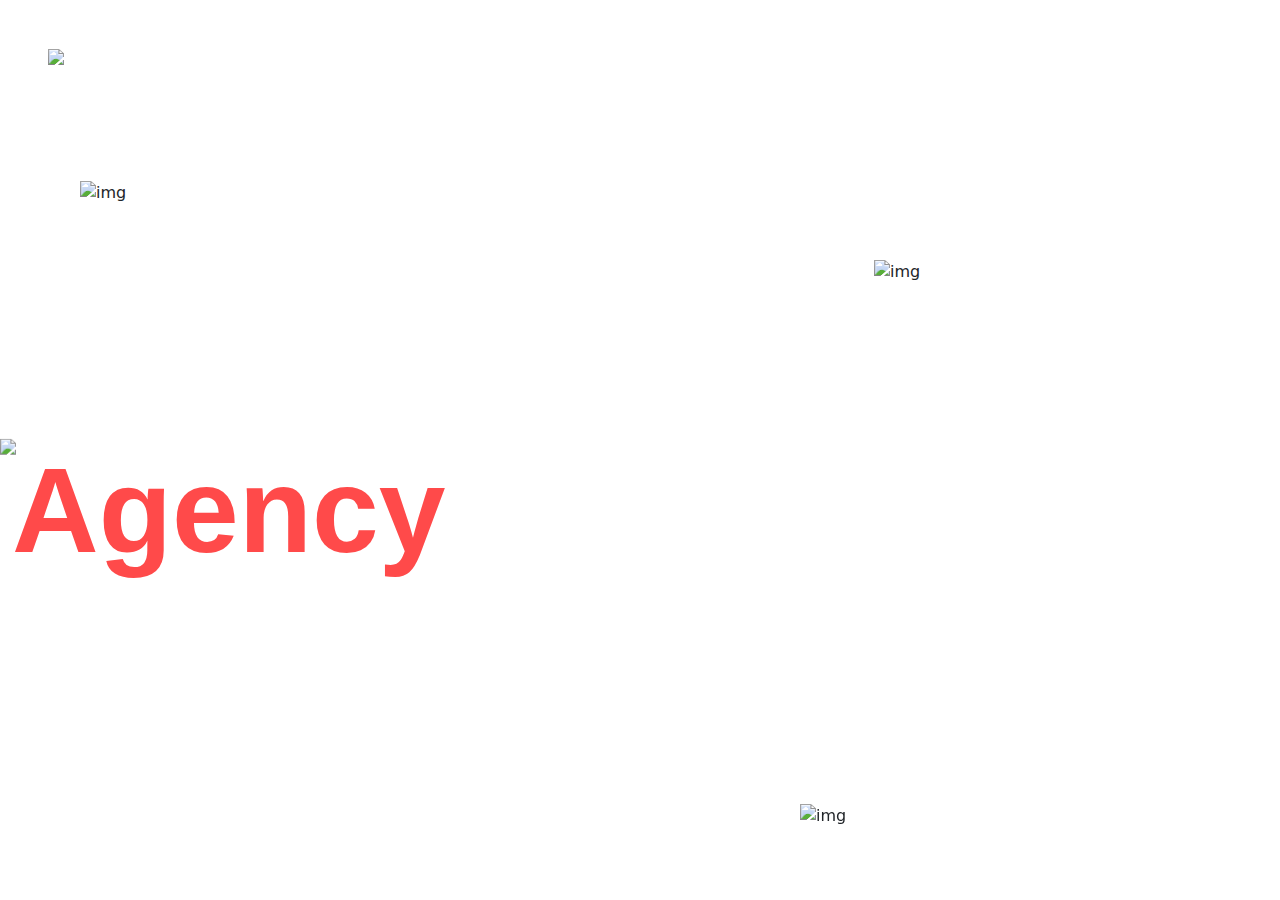
==== pages/creative-agency/index.html @ 755596d2 "[New pages creative agency]" ====
<!doctype html>
<html lang="en">

<head>
    <!-- Required meta tags -->
    <meta charset="utf-8">
    <meta name="viewport" content="width=device-width, initial-scale=1">

    <!-- CSS Syles -->
    <link rel="stylesheet" href="/sass/css/bootstrap.css">
    <!-- <link rel="stylesheet" href="css/style.css"> -->
    <link rel="stylesheet" href="sass/css/style.min.css">
    <!-- Fontawesome -->
    <link rel="stylesheet" href="/sass/css/fontawesome/css/all.min.css">
    <link rel="icon" href="image/icon.png">
    <title>Flyn > Creative Agency</title>
</head>

<body>
    <header>
        <div class="d-flex align-items-center">
            <div><img src="https://preview.droitthemes.com/wp/flyn/wp-content/themes/flyn/assets/img/logo/logo.png" alt="logo"></div>
            <small class="ms-4 d-none d-xl-block"><b>+8801718787756</b></small>
            <span class="ms-4 d-none d-xl-block">/</span>
            <small class="ms-4 d-none d-xl-block"><b>santokhan1999@gmail.com</b></small>
        </div>

        <div>
            <div class="d-flex ms-auto">
                <a class="" href="#">Home</a>
                <a class="" href="#">Pages</a>
                <a class="" href="#">Portfolio</a>
                <a class="" href="#">Blog</a>
                <a class="" href="#">Shop</a>
            </div>
        </div>
    </header>

    <main>
        <section class="section-1">
            <div class="container">
                <div class="row">
                    <div class="col position-relative">
                        <div class="bg-dot-box"><img src="https://preview.droitthemes.com/wp/flyn/wp-content/uploads/2021/01/home-top-left-shaope.png" alt="dot-box"></div>
                        <div class="creative-agency">
                            <div class="title-1">Creative</div>
                            <div class="title-2">Agency</div>
                        </div>
                    </div>
                </div>
            </div>
        </section>
    </main>

    <aside>

    </aside>

    <footer>
        <div>
            <a href="#"><i class="fab fa-facebook-f" aria-hidden="true"></i></a>
            <a href="#"><i class="fab fa-twitter" aria-hidden="true"></i></a>
            <a href="#"><i class="fab fa-instagram" aria-hidden="true"></i></a>
            <!-- <a href="#"><i class="fab fa-youtube" aria-hidden="true"></i></a> -->
        </div>
        <div>
            <div class="mx-4">
                <span class="mx-4">Prev</span>|<span class="mx-4">Next</span>
            </div>
    </footer>
    <div class="ab-shape-1">
        <img src="https://lh3.googleusercontent.com/[base64]w333-h291-no?authuser=1"
            alt="img" width="100%">
    </div>
    <div class="ab-shape-2">
        <img src="https://lh3.googleusercontent.com/[base64]w333-h291-no?authuser=1"
            alt="img" width="100%">
    </div>
    <div class="ab-shape-3">
        <img src="https://lh3.googleusercontent.com/[base64]w333-h291-no?authuser=1"
            alt="img" width="100%">
    </div>

    <!-- jQuery first for use in next scripts -->
    <script src="/js/jquery-3.5.1.min.js" async></script>
    <script src="/js/bootstrap.bundle.js" async></script>
    <script src="/js/owl.carousel.js" async></script>
    <script src="/js/scrollreveal.js" async></script>
    <script src="/js/app.js" async>
    </script>
</body>

</html>
---- pages/creative-agency/sass/css/style.min.css ----
body header{position:fixed;color:white;width:100vw;display:-webkit-box;display:-ms-flexbox;display:flex;-webkit-box-pack:justify;-ms-flex-pack:justify;justify-content:space-between;-webkit-box-align:center;-ms-flex-align:center;align-items:center;padding:3rem}body header a{text-decoration:none;color:white;font-weight:600;margin:0 1.125rem}body header a:last-child{margin:0 0 0 1.125rem}body main{width:100%;height:100vh;color:white}body main .section-1{width:100%;height:100%;display:-webkit-box;display:-ms-flexbox;display:flex;-webkit-box-align:center;-ms-flex-align:center;align-items:center;background:url("https://preview.droitthemes.com/wp/flyn/wp-content/uploads/2021/03/first_banner.jpg");background-repeat:no-repeat;background-size:cover;background-position:center}body main .section-1 .bg-dot-box{position:absolute;left:0;top:50%;-webkit-transform:translateY(-50%);transform:translateY(-50%);z-index:0}body main .section-1 .creative-agency{position:relative;font-family:"Playfair Display", Sans-serif;font-size:120px;font-weight:bold;line-height:120px;z-index:10}body main .section-1 .creative-agency .title-1{color:white;line-height:1}body main .section-1 .creative-agency .title-2{color:#ff4a4a;line-height:1}body aside{position:fixed}body footer{position:fixed;left:0;bottom:0;width:100%;display:-webkit-box;display:-ms-flexbox;display:flex;-webkit-box-pack:justify;-ms-flex-pack:justify;justify-content:space-between;-webkit-box-align:center;-ms-flex-align:center;align-items:center;color:white;padding:3rem}body footer a{text-decoration:none;color:white;font-weight:600;margin:0 .75rem}body footer a:last-child{margin:0 0 0 .75rem}body .ab-shape-1{position:absolute;left:80px;top:180px;width:80px}body .ab-shape-2{position:absolute;right:326px;top:259px;width:80px}body .ab-shape-3{position:absolute;left:800px;bottom:72px;width:80px}
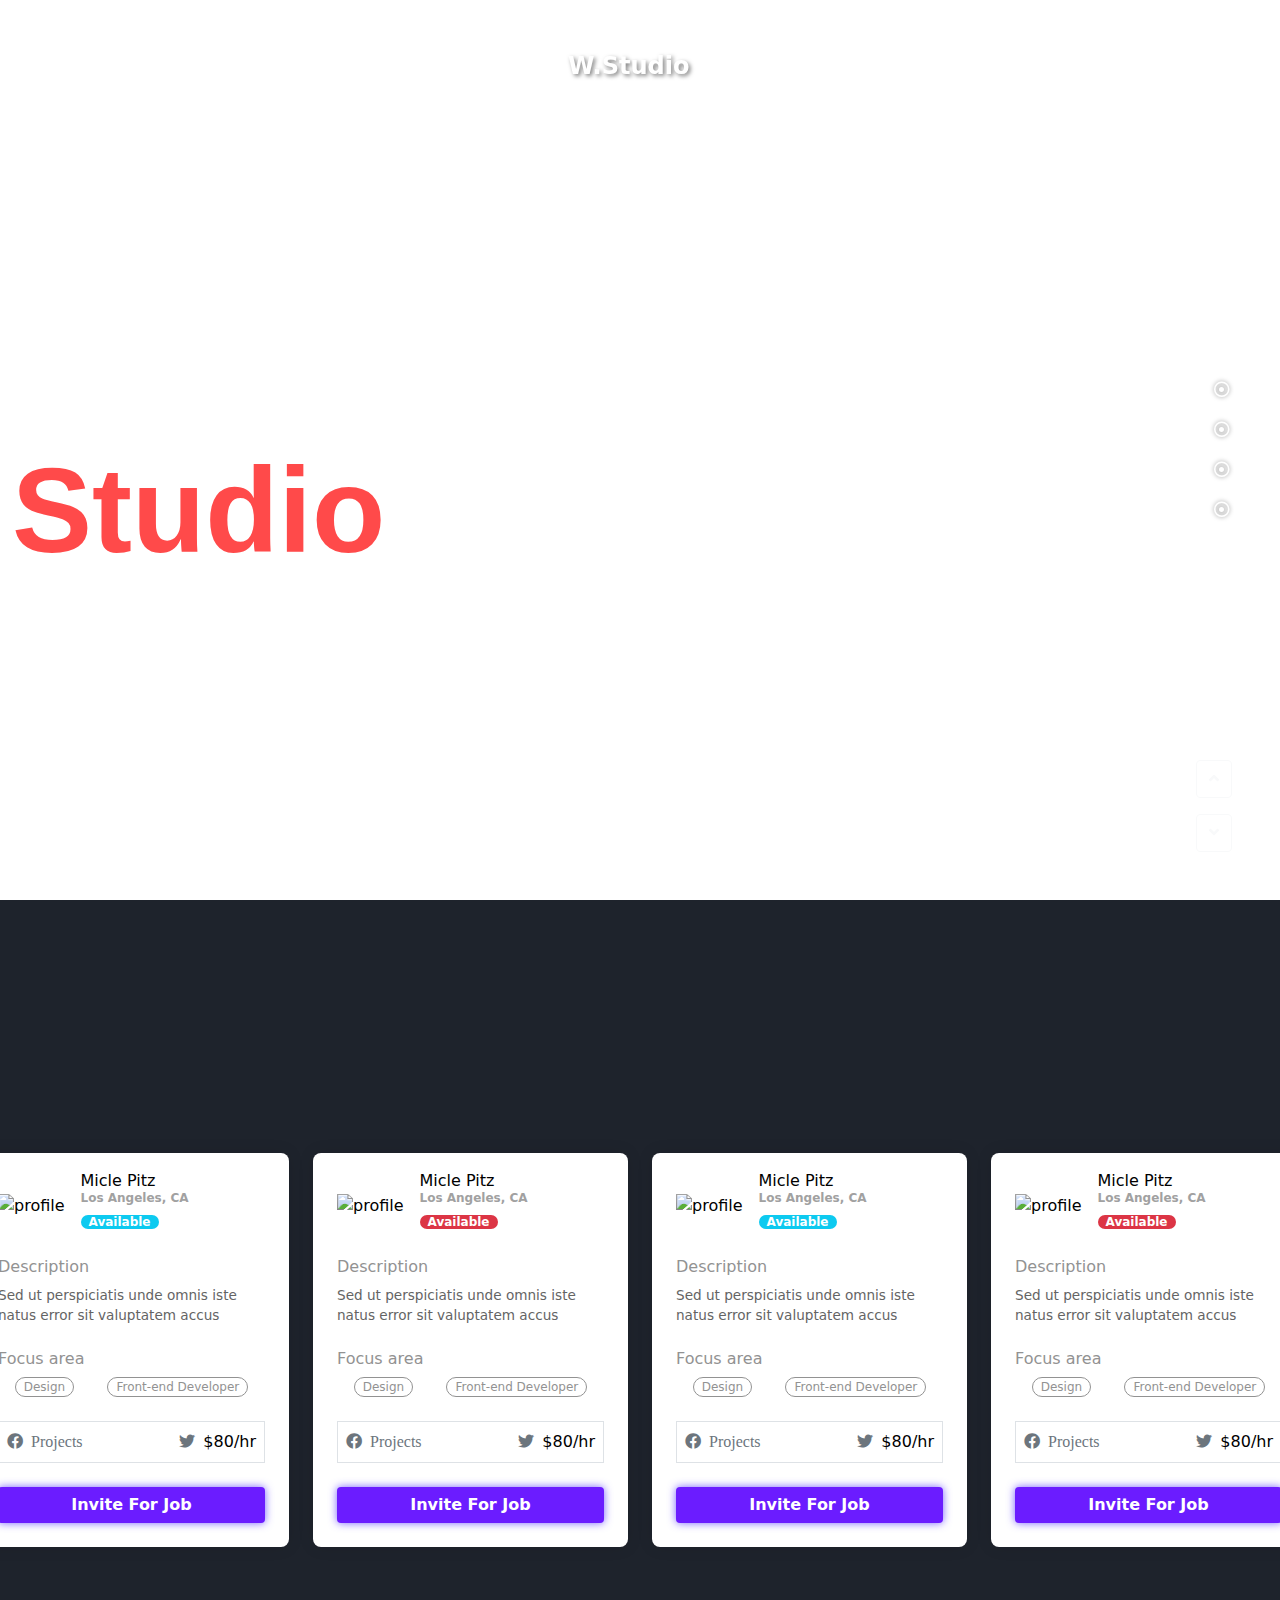
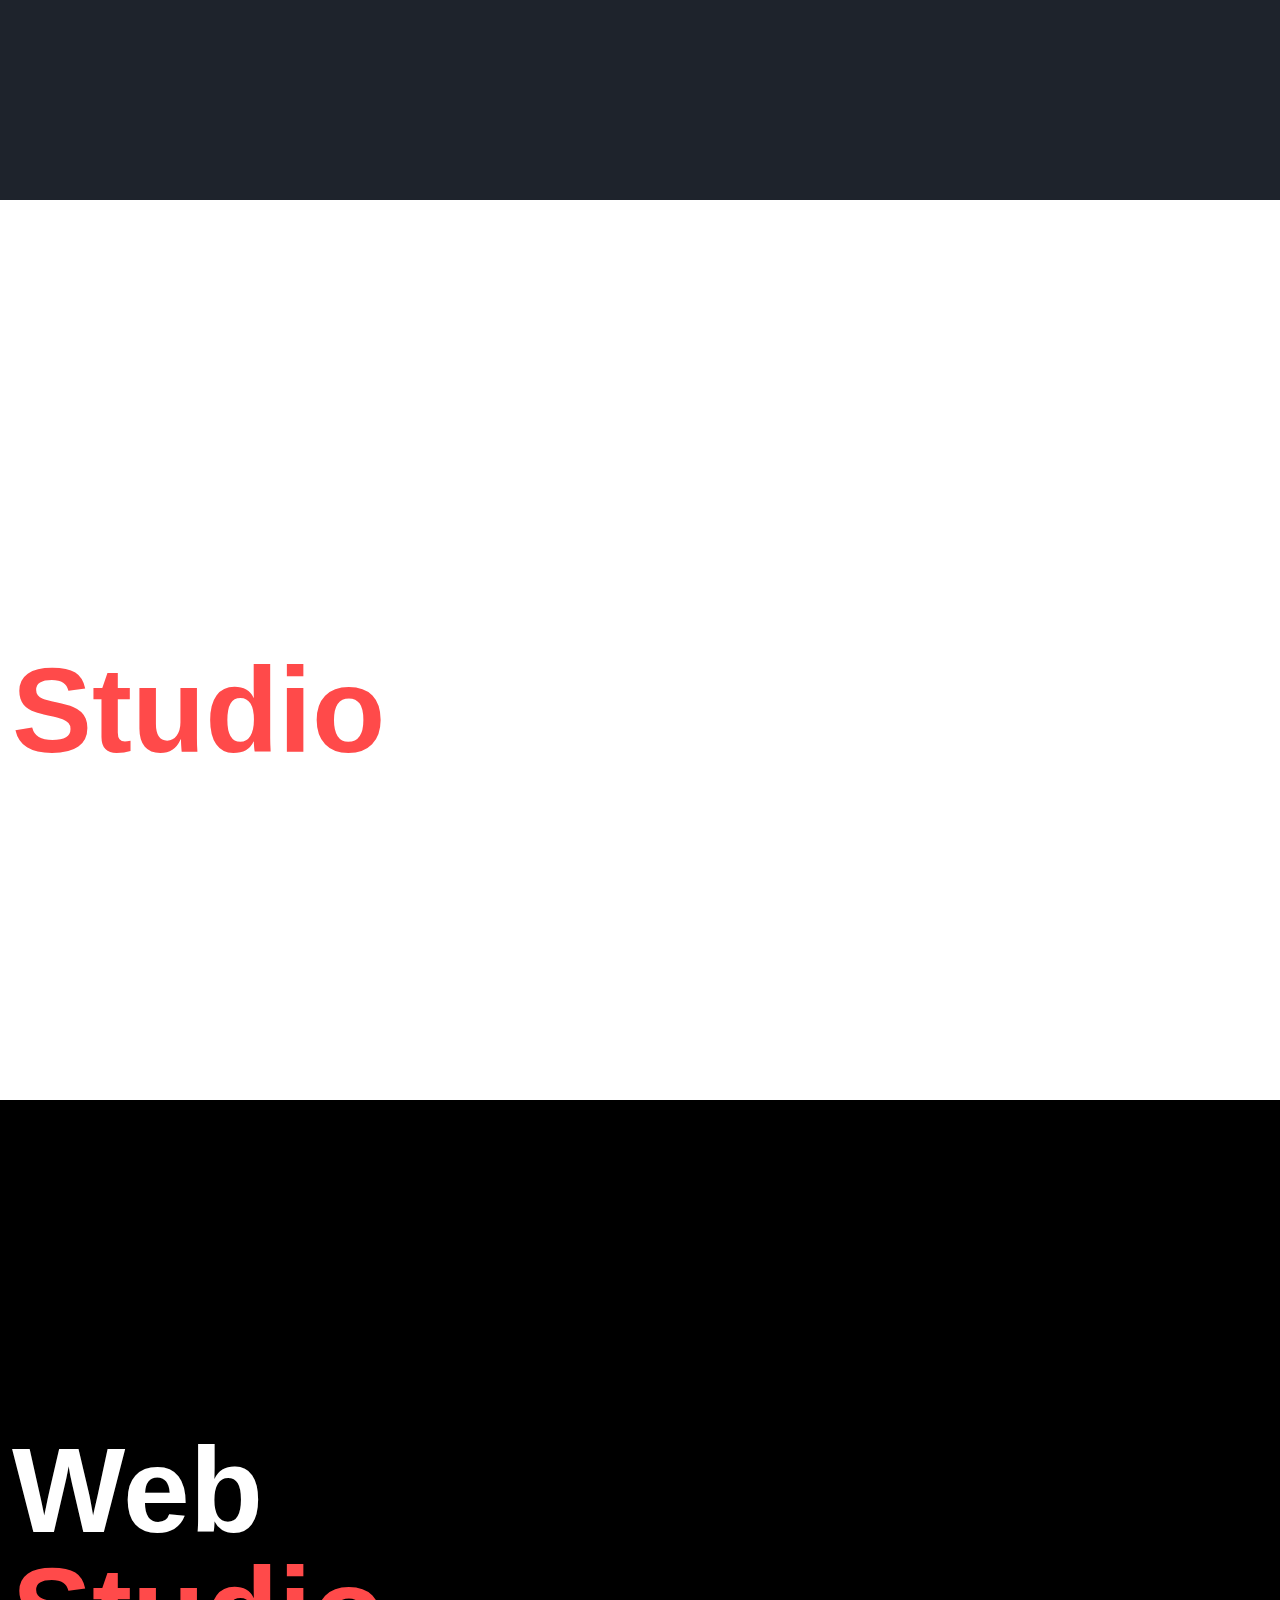
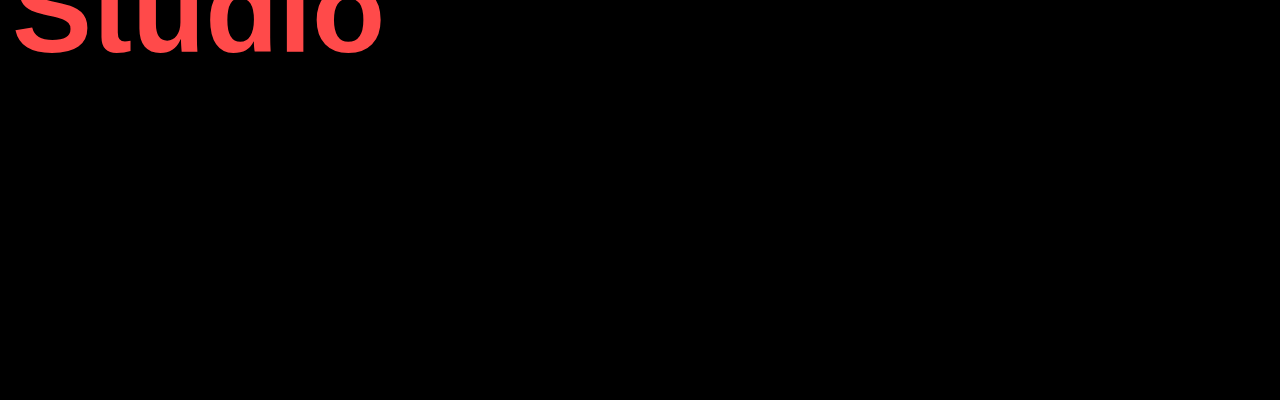
==== commit 0aaa08a0: "[Web Studio Page]" ====
--- a/pages/creative-agency/index.html
+++ b/pages/creative-agency/index.html
@@ -19,10 +19,12 @@
 <body>
     <header>
         <div class="d-flex align-items-center">
-            <div><img src="https://preview.droitthemes.com/wp/flyn/wp-content/themes/flyn/assets/img/logo/logo.png" alt="logo"></div>
-            <small class="ms-4 d-none d-xl-block"><b>+8801718787756</b></small>
+            <small class="d-none d-xl-block"><b>+8801718787756</b></small>
             <span class="ms-4 d-none d-xl-block">/</span>
             <small class="ms-4 d-none d-xl-block"><b>santokhan1999@gmail.com</b></small>
+        </div>
+        <div>
+            <div class="logo">W.Studio</div>
         </div>
 
         <div>
@@ -37,14 +39,167 @@
     </header>
 
     <main>
-        <section class="section-1">
+        <section class="section-1" id="sctn1">
             <div class="container">
                 <div class="row">
                     <div class="col position-relative">
-                        <div class="bg-dot-box"><img src="https://preview.droitthemes.com/wp/flyn/wp-content/uploads/2021/01/home-top-left-shaope.png" alt="dot-box"></div>
-                        <div class="creative-agency">
-                            <div class="title-1">Creative</div>
-                            <div class="title-2">Agency</div>
+                        <div class="bg-dot-box">
+                            <img src="https://lh3.googleusercontent.com/[base64]s375-no?authuser=3"
+                                alt="dot" width="100%">
+                        </div>
+                        <div class="main-title">
+                            <div class="title-1">Web</div>
+                            <div class="title-2">Studio</div>
+                        </div>
+                    </div>
+                </div>
+            </div>
+        </section>
+        <section class="section-2" id="sctn1">
+            <div class="container">
+                <div class="row">
+                    <div class="col">
+                        <div class="f-card">
+                            <div class="d-flex align-items-center mb-4">
+                                <div><img src="https://encrypted-tbn0.gstatic.com/images?q=tbn:ANd9GcR4jyIZKnCnSctH43DTboAeajoTwEeJPFbk_A&usqp=CAU" alt="profile" width="51"></div>
+                                <div class="ms-3">
+                                    <h6 class="name">Micle Pitz</h6>
+                                    <small class="sub-title">Los Angeles, CA</small><br>
+                                    <small class="bg-info text-white rounded-pill px-2" type="small">Available</small>
+                                </div>
+                            </div>
+                            <div class="mb-4">
+                                <h6 class="des">Description</h6>
+                                <p>Sed ut perspiciatis unde omnis iste natus error sit valuptatem accus</p>
+                            </div>
+                            <div class="mb-4">
+                                <h6 class="des">Focus area</h6>
+                                <div class="d-flex justify-content-around">
+                                    <a class="link" href="#">Design</a>
+                                    <a class="link" href="#">Front-end Developer</a>
+                                </div>
+                            </div>
+                            <div class="d-flex justify-content-between align-items-center mt-3 border">
+                                <div class="p-2"><i class="fab fa-facebook text-secondary"><span class="px-2">Projects</span></i></div>
+                                <div><i class="fab fa-twitter text-secondary"></i><span class="px-2">$80/hr</span></div>
+                            </div>
+                            <button class="btn" type="button">Invite For Job</button>
+                        </div>
+                    </div>
+                    <div class="col">
+                        <div class="f-card">
+                            <div class="d-flex align-items-center mb-4">
+                                <div><img src="https://encrypted-tbn0.gstatic.com/images?q=tbn:ANd9GcR4jyIZKnCnSctH43DTboAeajoTwEeJPFbk_A&usqp=CAU" alt="profile" width="51"></div>
+                                <div class="ms-3">
+                                    <h6 class="name">Micle Pitz</h6>
+                                    <small class="sub-title">Los Angeles, CA</small><br>
+                                    <small class="bg-danger text-white rounded-pill px-2" type="small">Available</small>
+                                </div>
+                            </div>
+                            <div class="mb-4">
+                                <h6 class="des">Description</h6>
+                                <p>Sed ut perspiciatis unde omnis iste natus error sit valuptatem accus</p>
+                            </div>
+                            <div class="mb-4">
+                                <h6 class="des">Focus area</h6>
+                                <div class="d-flex justify-content-around">
+                                    <a class="link" href="#">Design</a>
+                                    <a class="link" href="#">Front-end Developer</a>
+                                </div>
+                            </div>
+                            <div class="d-flex justify-content-between align-items-center mt-3 border">
+                                <div class="p-2"><i class="fab fa-facebook text-secondary"><span class="px-2">Projects</span></i></div>
+                                <div><i class="fab fa-twitter text-secondary"></i><span class="px-2">$80/hr</span></div>
+                            </div>
+                            <button class="btn" type="button">Invite For Job</button>
+                        </div>
+                    </div>
+                    <div class="col">
+                        <div class="f-card">
+                            <div class="d-flex align-items-center mb-4">
+                                <div><img src="https://encrypted-tbn0.gstatic.com/images?q=tbn:ANd9GcR4jyIZKnCnSctH43DTboAeajoTwEeJPFbk_A&usqp=CAU" alt="profile" width="51"></div>
+                                <div class="ms-3">
+                                    <h6 class="name">Micle Pitz</h6>
+                                    <small class="sub-title">Los Angeles, CA</small><br>
+                                    <small class="bg-info text-white rounded-pill px-2" type="small">Available</small>
+                                </div>
+                            </div>
+                            <div class="mb-4">
+                                <h6 class="des">Description</h6>
+                                <p>Sed ut perspiciatis unde omnis iste natus error sit valuptatem accus</p>
+                            </div>
+                            <div class="mb-4">
+                                <h6 class="des">Focus area</h6>
+                                <div class="d-flex justify-content-around">
+                                    <a class="link" href="#">Design</a>
+                                    <a class="link" href="#">Front-end Developer</a>
+                                </div>
+                            </div>
+                            <div class="d-flex justify-content-between align-items-center mt-3 border">
+                                <div class="p-2"><i class="fab fa-facebook text-secondary"><span class="px-2">Projects</span></i></div>
+                                <div><i class="fab fa-twitter text-secondary"></i><span class="px-2">$80/hr</span></div>
+                            </div>
+                            <button class="btn" type="button">Invite For Job</button>
+                        </div>
+                    </div>
+                    <div class="col">
+                        <div class="f-card">
+                            <div class="d-flex align-items-center mb-4">
+                                <div><img src="https://encrypted-tbn0.gstatic.com/images?q=tbn:ANd9GcR4jyIZKnCnSctH43DTboAeajoTwEeJPFbk_A&usqp=CAU" alt="profile" width="51"></div>
+                                <div class="ms-3">
+                                    <h6 class="name">Micle Pitz</h6>
+                                    <small class="sub-title">Los Angeles, CA</small><br>
+                                    <small class="bg-danger text-white rounded-pill px-2" type="small">Available</small>
+                                </div>
+                            </div>
+                            <div class="mb-4">
+                                <h6 class="des">Description</h6>
+                                <p>Sed ut perspiciatis unde omnis iste natus error sit valuptatem accus</p>
+                            </div>
+                            <div class="mb-4">
+                                <h6 class="des">Focus area</h6>
+                                <div class="d-flex justify-content-around">
+                                    <a class="link" href="#">Design</a>
+                                    <a class="link" href="#">Front-end Developer</a>
+                                </div>
+                            </div>
+                            <div class="d-flex justify-content-between align-items-center mt-3 border">
+                                <div class="p-2"><i class="fab fa-facebook text-secondary"><span class="px-2">Projects</span></i></div>
+                                <div><i class="fab fa-twitter text-secondary"></i><span class="px-2">$80/hr</span></div>
+                            </div>
+                            <button class="btn" type="button">Invite For Job</button>
+                        </div>
+                    </div>
+                </div>
+            </div>
+        </section>
+        <section class="section-3" id="sctn1">
+            <div class="container">
+                <div class="row">
+                    <div class="col position-relative">
+                        <div class="bg-dot-box">
+                            <img src="https://lh3.googleusercontent.com/[base64]s375-no?authuser=3"
+                                alt="dot" width="100%">
+                        </div>
+                        <div class="main-title">
+                            <div class="title-1">Web</div>
+                            <div class="title-2">Studio</div>
+                        </div>
+                    </div>
+                </div>
+            </div>
+        </section>
+        <section class="section-4" id="sctn1">
+            <div class="container">
+                <div class="row">
+                    <div class="col position-relative">
+                        <div class="bg-dot-box">
+                            <img src="https://lh3.googleusercontent.com/[base64]s375-no?authuser=3"
+                                alt="dot" width="100%">
+                        </div>
+                        <div class="main-title">
+                            <div class="title-1">Web</div>
+                            <div class="title-2">Studio</div>
                         </div>
                     </div>
                 </div>
@@ -53,7 +208,12 @@
     </main>
 
     <aside>
-
+        <div class="scroll-tracker">
+            <div class="my-2" id="slideDot1" onclick="dotClickFunc1()"><i class="far fa-dot-circle"></i></div>
+            <div class="my-2" id="slideDot2"><i class="far fa-dot-circle"></i></div>
+            <div class="my-2" id="slideDot3"><i class="far fa-dot-circle"></i></div>
+            <div class="my-2" id="slideDot4"><i class="far fa-dot-circle"></i></div>
+        </div>
     </aside>
 
     <footer>
@@ -64,22 +224,36 @@
             <!-- <a href="#"><i class="fab fa-youtube" aria-hidden="true"></i></a> -->
         </div>
         <div>
-            <div class="mx-4">
+            <div class="mx-4 d-none">
                 <span class="mx-4">Prev</span>|<span class="mx-4">Next</span>
             </div>
+            <div>
+                <div class="my-3">
+                    <button type="button" class="btn btn-outline-light" id="btnScrollSlideUp">
+                        <i class="fas fa-angle-up" aria-hidden="true"></i>
+                    </button>
+                </div>
+                <div>
+                    <button type="button" class="btn btn-outline-light" id="btnScrollSlideDown">
+                        <i class="fas fa-angle-down" aria-hidden="true"></i>
+                    </button>
+                </div>
+            </div>
     </footer>
-    <div class="ab-shape-1">
-        <img src="https://lh3.googleusercontent.com/[base64]w333-h291-no?authuser=1"
-            alt="img" width="100%">
-    </div>
-    <div class="ab-shape-2">
-        <img src="https://lh3.googleusercontent.com/[base64]w333-h291-no?authuser=1"
-            alt="img" width="100%">
-    </div>
-    <div class="ab-shape-3">
-        <img src="https://lh3.googleusercontent.com/[base64]w333-h291-no?authuser=1"
-            alt="img" width="100%">
-    </div>
+    <noscript>
+        <div class="ab-shape-1">
+            <img src="https://lh3.googleusercontent.com/[base64]w333-h291-no?authuser=1"
+                alt="img" width="100%">
+        </div>
+        <div class="ab-shape-2">
+            <img src="https://lh3.googleusercontent.com/[base64]w333-h291-no?authuser=1"
+                alt="img" width="100%">
+        </div>
+        <div class="ab-shape-3">
+            <img src="https://lh3.googleusercontent.com/[base64]w333-h291-no?authuser=1"
+                alt="img" width="100%">
+        </div>
+    </noscript>
 
     <!-- jQuery first for use in next scripts -->
     <script src="/js/jquery-3.5.1.min.js" async></script>
--- a/pages/creative-agency/sass/css/style.min.css
+++ b/pages/creative-agency/sass/css/style.min.css
@@ -1 +1 @@
-body header{position:fixed;color:white;width:100vw;display:-webkit-box;display:-ms-flexbox;display:flex;-webkit-box-pack:justify;-ms-flex-pack:justify;justify-content:space-between;-webkit-box-align:center;-ms-flex-align:center;align-items:center;padding:3rem}body header a{text-decoration:none;color:white;font-weight:600;margin:0 1.125rem}body header a:last-child{margin:0 0 0 1.125rem}body main{width:100%;height:100vh;color:white}body main .section-1{width:100%;height:100%;display:-webkit-box;display:-ms-flexbox;display:flex;-webkit-box-align:center;-ms-flex-align:center;align-items:center;background:url("https://preview.droitthemes.com/wp/flyn/wp-content/uploads/2021/03/first_banner.jpg");background-repeat:no-repeat;background-size:cover;background-position:center}body main .section-1 .bg-dot-box{position:absolute;left:0;top:50%;-webkit-transform:translateY(-50%);transform:translateY(-50%);z-index:0}body main .section-1 .creative-agency{position:relative;font-family:"Playfair Display", Sans-serif;font-size:120px;font-weight:bold;line-height:120px;z-index:10}body main .section-1 .creative-agency .title-1{color:white;line-height:1}body main .section-1 .creative-agency .title-2{color:#ff4a4a;line-height:1}body aside{position:fixed}body footer{position:fixed;left:0;bottom:0;width:100%;display:-webkit-box;display:-ms-flexbox;display:flex;-webkit-box-pack:justify;-ms-flex-pack:justify;justify-content:space-between;-webkit-box-align:center;-ms-flex-align:center;align-items:center;color:white;padding:3rem}body footer a{text-decoration:none;color:white;font-weight:600;margin:0 .75rem}body footer a:last-child{margin:0 0 0 .75rem}body .ab-shape-1{position:absolute;left:80px;top:180px;width:80px}body .ab-shape-2{position:absolute;right:326px;top:259px;width:80px}body .ab-shape-3{position:absolute;left:800px;bottom:72px;width:80px}
+body{position:relative}body header{position:fixed;color:white;width:100vw;display:-webkit-box;display:-ms-flexbox;display:flex;-webkit-box-pack:justify;-ms-flex-pack:justify;justify-content:space-between;-webkit-box-align:center;-ms-flex-align:center;align-items:center;padding:3rem}body header .logo{border-bottom:2px solid white;font-size:1.5rem;font-weight:600;text-shadow:2px 2px 4px rgba(0,0,0,0.5)}body header a{text-decoration:none;color:white;font-weight:600;margin:0 1.125rem}body header a:last-child{margin:0 0 0 1.125rem}body header a:hover{color:#ff4a4a}body main{width:100%;height:100vh;color:white}body main .section-1,body main .section-2,body main .section-3,body main .section-4{width:100%;height:100%;display:-webkit-box;display:-ms-flexbox;display:flex;-webkit-box-align:center;-ms-flex-align:center;align-items:center}body main .section-1{background:url("https://lh3.googleusercontent.com/[base64]w1103-h827-no?authuser=3");background-repeat:no-repeat;background-size:cover;background-position:center}body main .section-2{background:#ffffff;background-repeat:no-repeat;background-size:cover;background-position:center}body main .section-3{background:url("http://preview.droitthemes.com/wp/enoma/wp-content/uploads/2021/01/Rectangle-1-copy.jpg");background-repeat:no-repeat;background-size:cover;background-position:center}body main .section-4{background:#000000;background-repeat:no-repeat;background-size:cover;background-position:center}body main .bg-dot-box{position:absolute;left:-35%;top:50%;-webkit-transform:translateY(-50%) scale(1.3);transform:translateY(-50%) scale(1.3);z-index:0}body main .main-title{position:relative;font-family:"Playfair Display", Sans-serif;font-size:120px;font-weight:bold;line-height:120px;z-index:10}body main .main-title .title-1{color:white;line-height:1}body main .main-title .title-2{color:#ff4a4a;line-height:1}body main .section-2{background-color:#1e232c}body main .section-2 .row{margin:0 -50px}body main .f-card{color:black;background-color:white;-webkit-box-shadow:0px 0px 16px rgba(0,0,0,0.1);box-shadow:0px 0px 16px rgba(0,0,0,0.1);padding:1.5rem 1.5rem;border-radius:0.5rem}body main .f-card .name{margin:0;line-height:0.5}body main .f-card .sub-title{color:#a1a1a1;font-size:0.75rem;font-weight:600}body main .f-card .sub-title ~ small{font-size:0.75rem;font-weight:600}body main .f-card .des{color:#929292}body main .f-card .des ~ p{font-size:0.85rem;font-weight:500;color:#646464}body main .f-card .link{border:1px solid #929292;border-radius:1rem;padding:0 0.5rem;text-decoration:none;color:#929292;font-size:0.75rem}body main .f-card .btn{border:transparent;width:100%;margin:1.5rem 0 0 0;border-radius:0.25rem;background-color:#6b1cff;color:white;font-size:1rem;font-weight:600;-webkit-box-shadow:0 0 0.5rem rgba(75,43,255,0.75);box-shadow:0 0 0.5rem rgba(75,43,255,0.75)}body .scroll-tracker{z-index:10;position:fixed;right:50px;top:50%;width:30px;-webkit-transform:translateY(-50%);transform:translateY(-50%);color:white;display:-webkit-box;display:-ms-flexbox;display:flex;-webkit-box-orient:vertical;-webkit-box-direction:normal;-ms-flex-direction:column;flex-direction:column;-webkit-box-align:end;-ms-flex-align:end;align-items:flex-end}body .scroll-tracker div{text-shadow:0 0 4px rgba(0,0,0,0.5)}body .scroll-tracker div:hover{color:red}body footer{position:fixed;left:0;bottom:0;width:100%;display:-webkit-box;display:-ms-flexbox;display:flex;-webkit-box-pack:justify;-ms-flex-pack:justify;justify-content:space-between;-webkit-box-align:end;-ms-flex-align:end;align-items:flex-end;color:white;padding:3rem}body footer a{text-decoration:none;color:white;font-weight:600;margin:0 .75rem}body footer a:last-child{margin:0 0 0 .75rem}body footer a:hover{color:#ff4a4a}body .ab-shape-1{display:none;position:absolute;left:80px;top:180px;width:80px}body .ab-shape-2{display:none;position:absolute;right:326px;top:259px;width:80px}body .ab-shape-3{display:none;position:absolute;left:800px;bottom:72px;width:80px}::-moz-selection{color:white;background-color:#ff4a4a}::selection{color:white;background-color:#ff4a4a}
